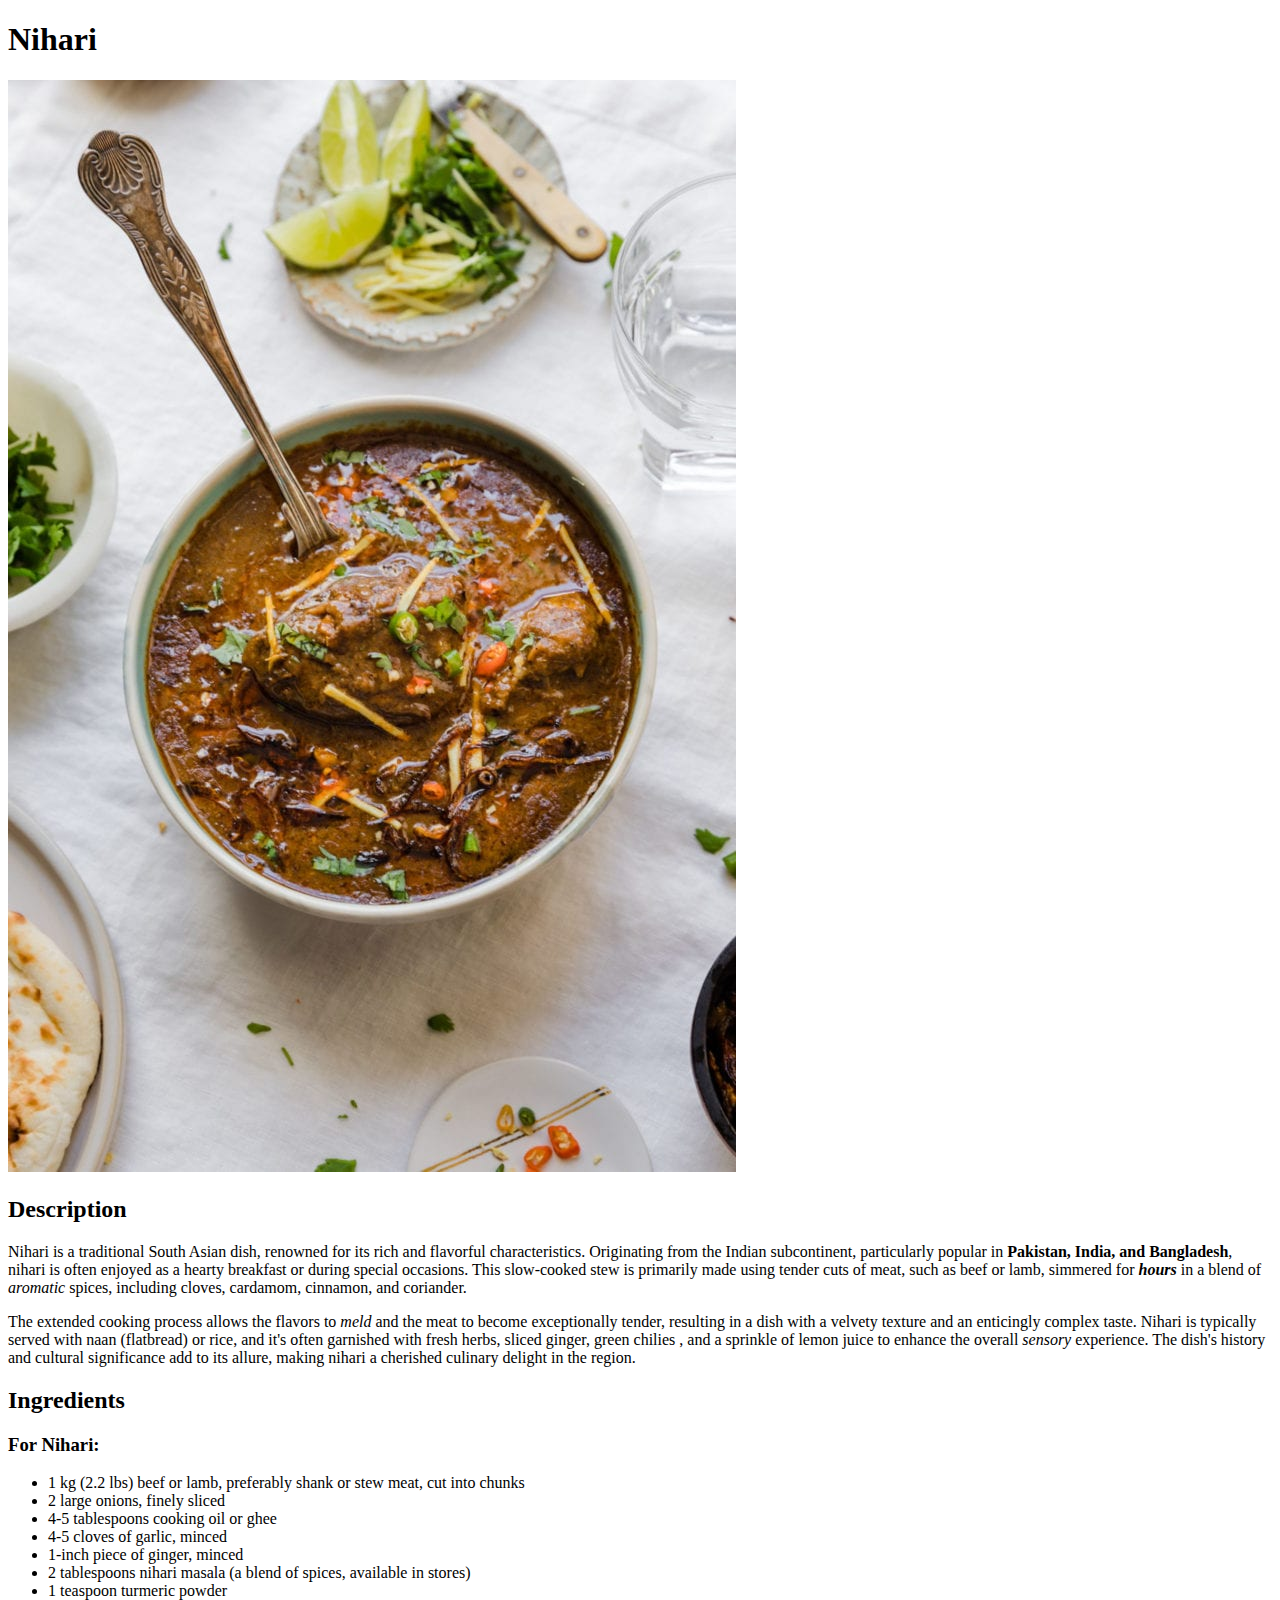
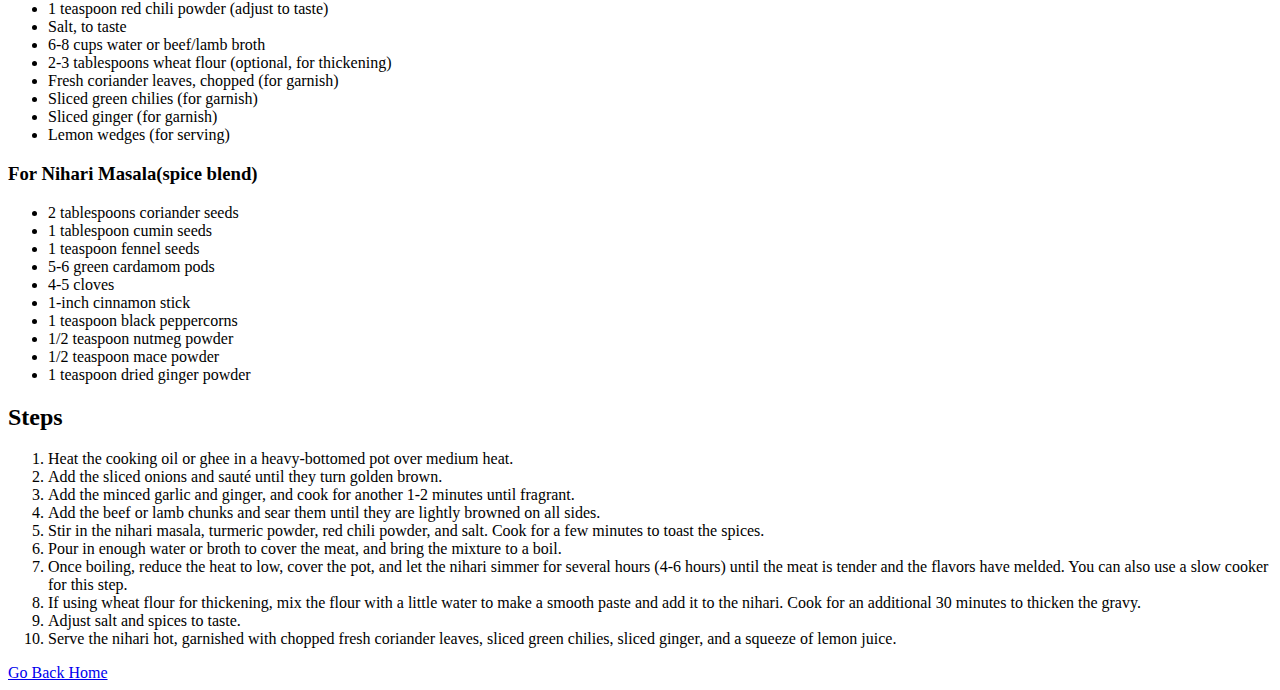
==== recipies/nihari.html @ 23a19e6e "Initial" ====
<!DOCTYPE html>
<html lang="en">
<head>
    <meta charset="UTF-8">
    <meta name="viewport" content="width=device-width, initial-scale=1.0">
    <title>Nihari</title>
</head>
<body>
    <h1>Nihari</h1>
    <img src="../images/Easy-Nihari-Pakistani-Beef-Stew-3-728x1092.jpg" alt="Nihari">
    <h2>Description</h2>
    <p>Nihari is a traditional South Asian dish, 
        renowned for its rich and flavorful characteristics. 
        Originating from the Indian subcontinent, 
        particularly popular in <strong>Pakistan, India, and Bangladesh</strong>,
         nihari is often enjoyed as a hearty breakfast or during 
         special occasions. This slow-cooked stew is primarily made 
         using tender cuts of meat, such as beef or lamb, simmered for
          <strong><em>hours</em></strong> in a blend of <em>aromatic</em> spices, including cloves, 
          cardamom, cinnamon, and coriander.</p>
          
          
          <p>The extended cooking 
          process allows the flavors to <em>meld</em> and the meat to become
           exceptionally tender, resulting in a dish with a velvety 
           texture and an enticingly complex taste. Nihari is typically
            served with naan (flatbread) or rice, and it's often 
            garnished with fresh herbs, sliced ginger, green chilies
            , and a sprinkle of lemon juice to enhance the overall 
            <em>sensory</em> experience. The dish's history and cultural 
            significance add to its allure, making nihari a cherished
             culinary delight in the region.</p>

    <h2>Ingredients</h2>
    
    <h3>For Nihari:</h3>
    <ul>
        <li>1 kg (2.2 lbs) beef or lamb, preferably shank or stew meat, cut into chunks</li>
        <li>2 large onions, finely sliced</li>
        <li>4-5 tablespoons cooking oil or ghee</li>
        <li>4-5 cloves of garlic, minced</li>
        <li>1-inch piece of ginger, minced</li>
        <li>2 tablespoons nihari masala (a blend of spices, available in stores)</li>
        <li>1 teaspoon turmeric powder</li>
        <li>1 teaspoon red chili powder (adjust to taste)</li>
        <li>Salt, to taste</li>
        <li>6-8 cups water or beef/lamb broth</li>
        <li>2-3 tablespoons wheat flour (optional, for thickening)</li>
        <li>Fresh coriander leaves, chopped (for garnish)</li>
        <li>Sliced green chilies (for garnish)</li>
        <li>Sliced ginger (for garnish)</li>
        <li>Lemon wedges (for serving)</li>
    </ul>
    <h3>For Nihari Masala(spice blend)</h3>
    <ul>
        <li>2 tablespoons coriander seeds</li>
        <li>1 tablespoon cumin seeds</li>
        <li>1 teaspoon fennel seeds</li>
        <li>5-6 green cardamom pods</li>
        <li>4-5 cloves</li>
        <li>1-inch cinnamon stick</li>
        <li>1 teaspoon black peppercorns</li>
        <li>1/2 teaspoon nutmeg powder</li>
        <li>1/2 teaspoon mace powder</li>
        <li>1 teaspoon dried ginger powder</li>
    </ul>
    <h2>Steps</h2>
    <ol>
        <li>Heat the cooking oil or ghee in a heavy-bottomed pot over medium heat.</li>
        <li>Add the sliced onions and sauté until they turn golden brown.</li>
        <li>Add the minced garlic and ginger, and cook for another 1-2 minutes until fragrant.</li>
        <li>Add the beef or lamb chunks and sear them until they are lightly browned on all sides.</li>
        <li>Stir in the nihari masala, turmeric powder, red chili powder, and salt. Cook for a few minutes to toast the spices.</li>
        <li>Pour in enough water or broth to cover the meat, and bring the mixture to a boil.</li>
        <li>Once boiling, reduce the heat to low, cover the pot, and let the nihari simmer for several hours (4-6 hours) until the meat is tender and the flavors have melded. You can also use a slow cooker for this step.</li>
        <li>If using wheat flour for thickening, mix the flour with a little water to make a smooth paste and add it to the nihari. Cook for an additional 30 minutes to thicken the gravy.</li>
        <li>Adjust salt and spices to taste.</li>
        <li>Serve the nihari hot, garnished with chopped fresh coriander leaves, sliced green chilies, sliced ginger, and a squeeze of lemon juice.</li>
    </ol>
    <a href="/index.html">Go Back Home</a>
        </body>
</html>
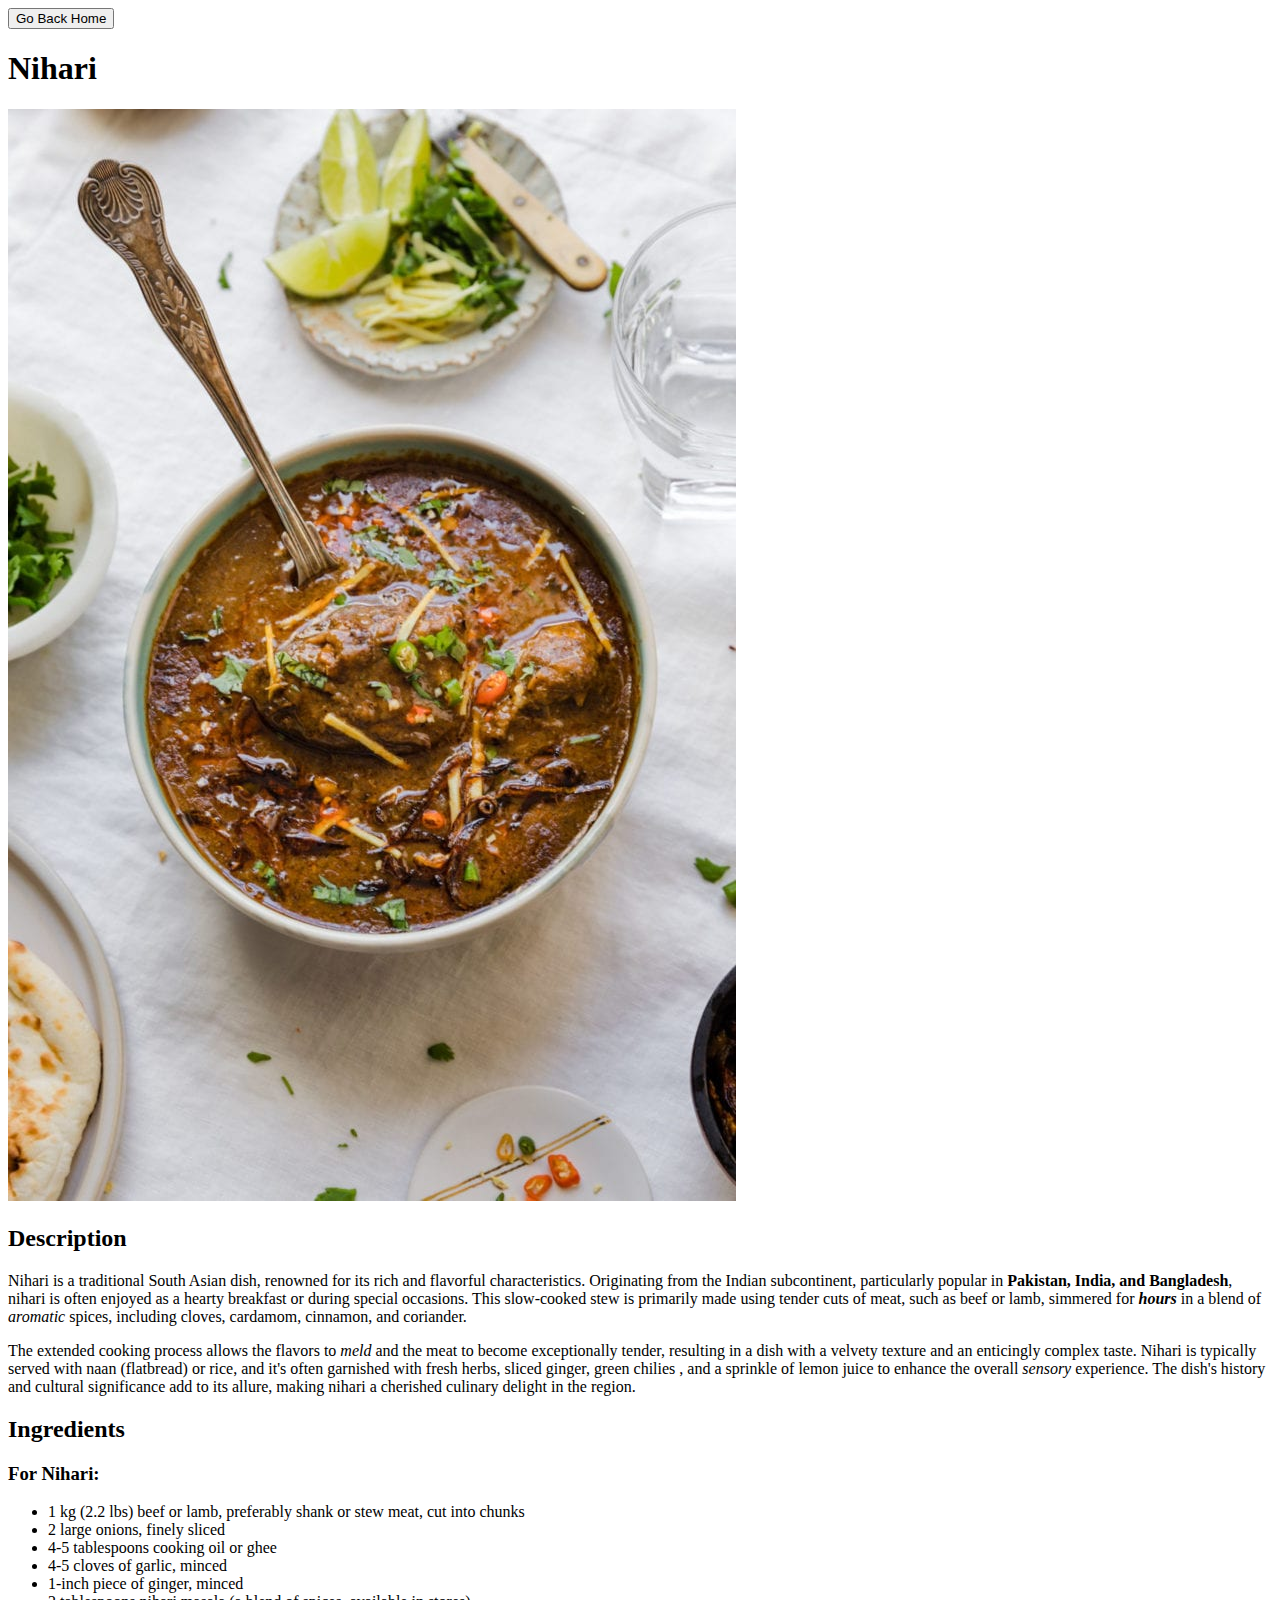
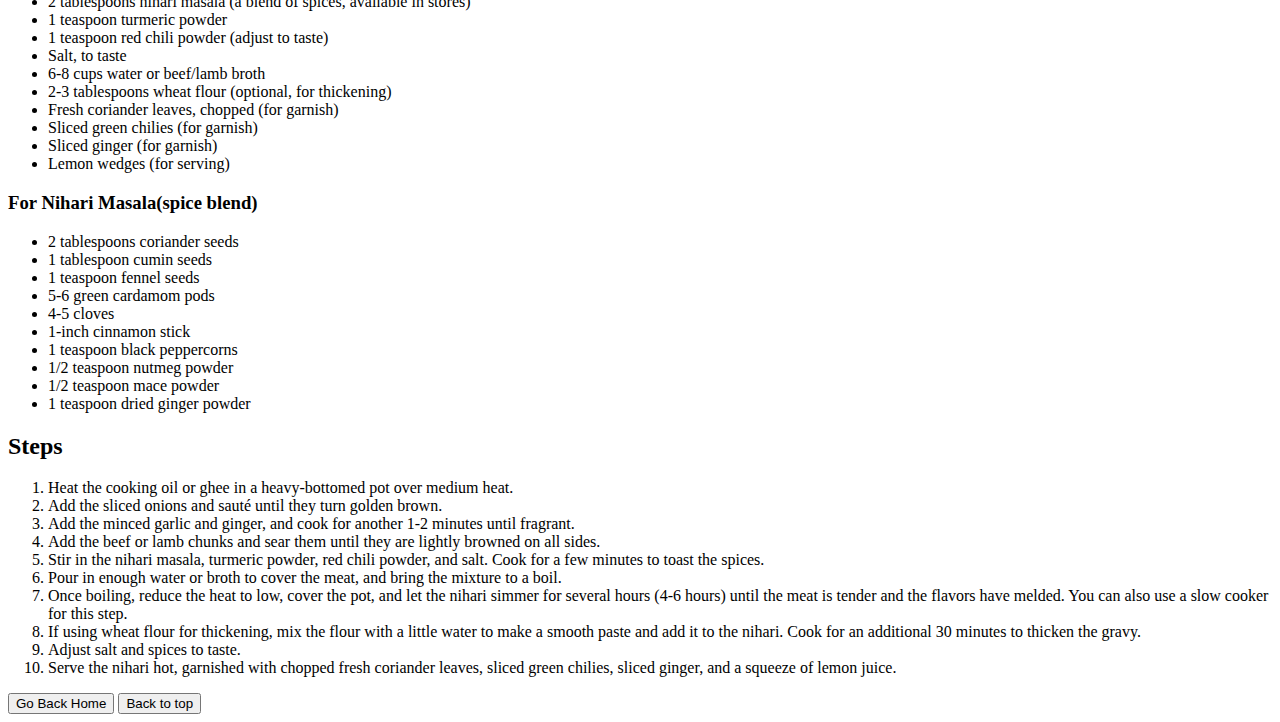
==== commit 93927851: "Fixed CSS so it works + footer" ====
--- a/recipies/nihari.html
+++ b/recipies/nihari.html
@@ -6,6 +6,7 @@
     <title>Nihari</title>
 </head>
 <body>
+    <a href="../index.html"><button>Go Back Home</button></a> 
     <h1>Nihari</h1>
     <img src="../images/Easy-Nihari-Pakistani-Beef-Stew-3-728x1092.jpg" alt="Nihari">
     <h2>Description</h2>
@@ -77,6 +78,7 @@
         <li>Adjust salt and spices to taste.</li>
         <li>Serve the nihari hot, garnished with chopped fresh coriander leaves, sliced green chilies, sliced ginger, and a squeeze of lemon juice.</li>
     </ol>
-    <a href="/index.html">Go Back Home</a>
+    <a href="../index.html"><button>Go Back Home</button></a>
+    <a href="#top"><button>Back to top</button></a>
         </body>
 </html>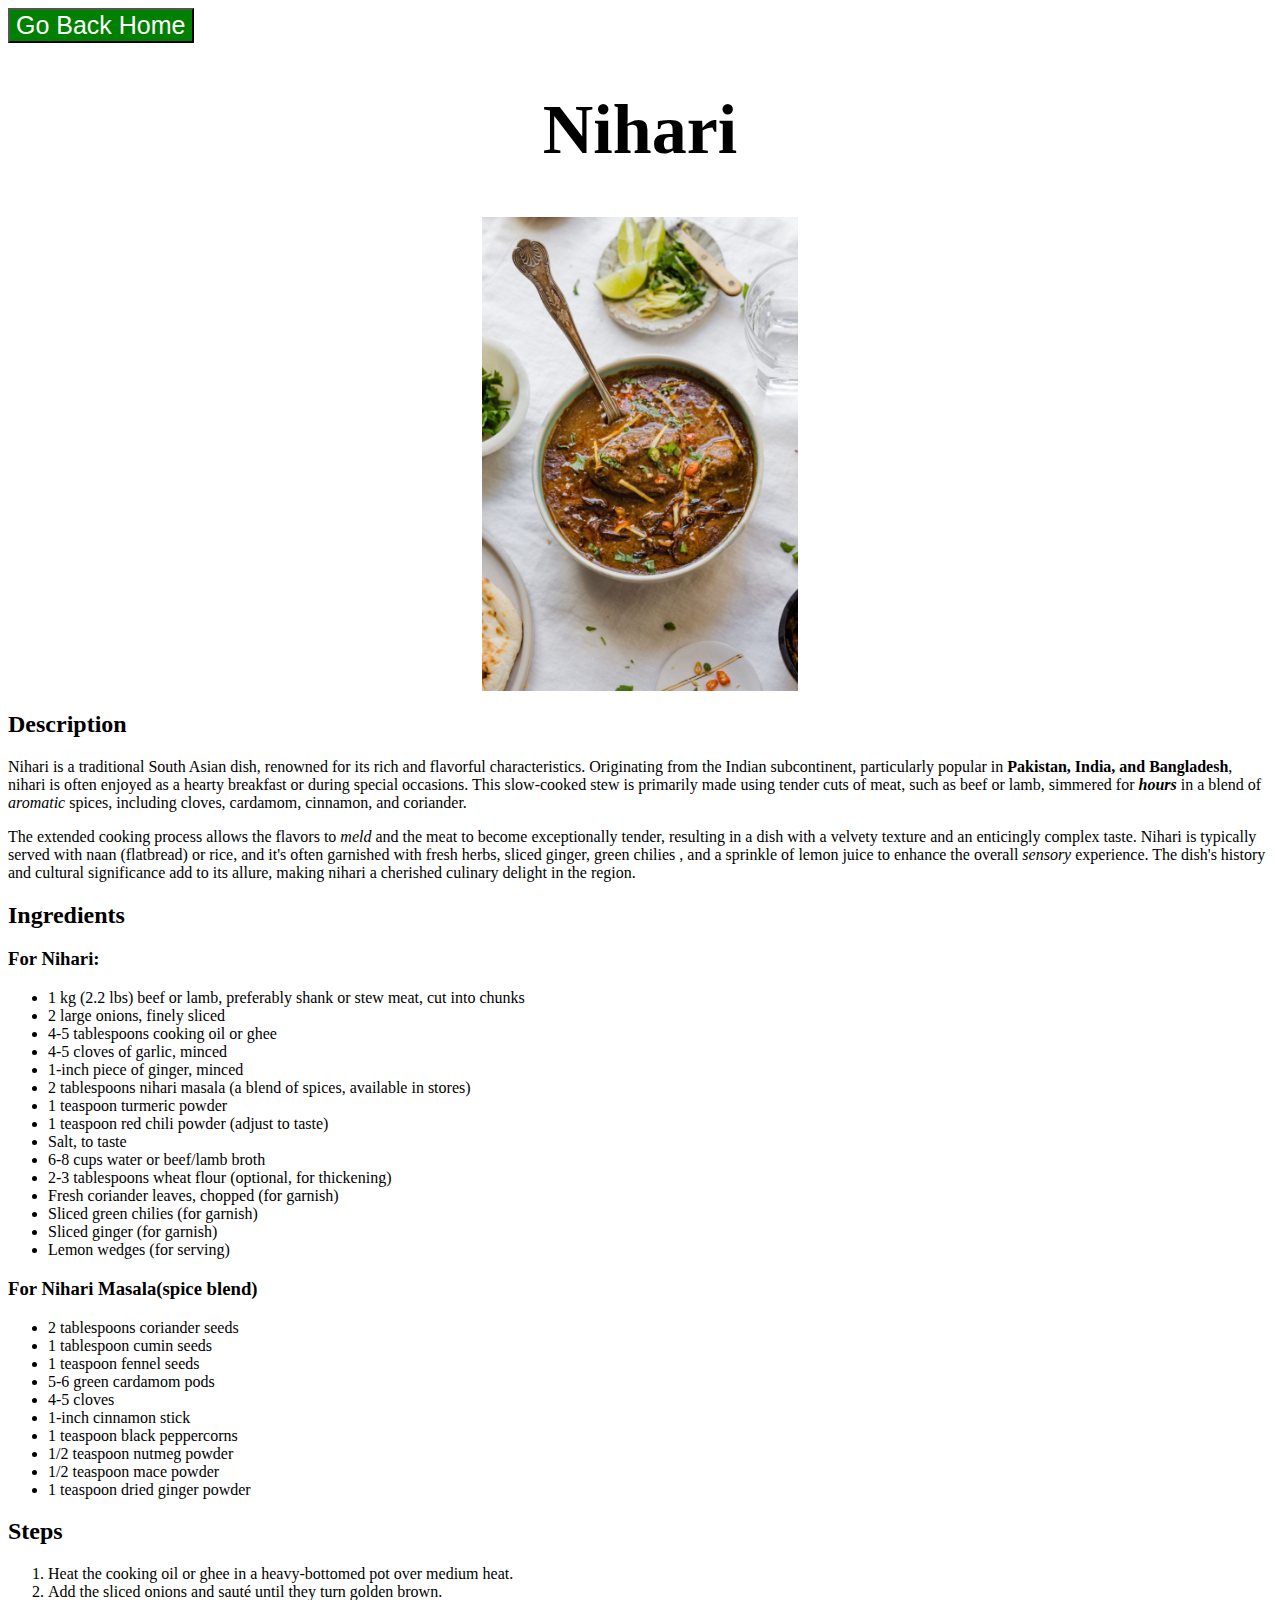
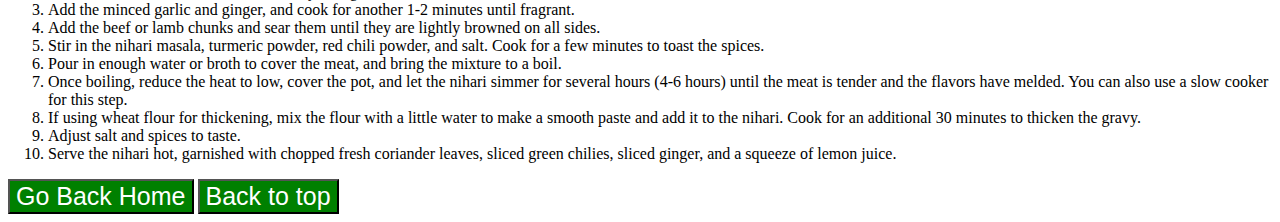
==== commit 91b66200: "Made Buttons in nihari.html reactive to hovering." ====
--- a/recipies/nihari.html
+++ b/recipies/nihari.html
@@ -4,10 +4,11 @@
     <meta charset="UTF-8">
     <meta name="viewport" content="width=device-width, initial-scale=1.0">
     <title>Nihari</title>
+    <link rel="stylesheet" href="../styles/nihari.css">
 </head>
 <body>
-    <a href="../index.html"><button>Go Back Home</button></a> 
-    <h1>Nihari</h1>
+    <a href="../index.html"><button class="home"><span>Go Back Home</span></button></a> 
+    <h1 id="title">Nihari</h1>
     <img src="../images/Easy-Nihari-Pakistani-Beef-Stew-3-728x1092.jpg" alt="Nihari">
     <h2>Description</h2>
     <p>Nihari is a traditional South Asian dish, 
@@ -78,7 +79,7 @@
         <li>Adjust salt and spices to taste.</li>
         <li>Serve the nihari hot, garnished with chopped fresh coriander leaves, sliced green chilies, sliced ginger, and a squeeze of lemon juice.</li>
     </ol>
-    <a href="../index.html"><button>Go Back Home</button></a>
-    <a href="#top"><button>Back to top</button></a>
+    <a href="../index.html"><button class="home"><span>Go Back Home</span></button></a>
+    <a href="#top"><button class="top"><span>Back to top</span></button></a>
         </body>
 </html>--- a/styles/nihari.css
+++ b/styles/nihari.css
@@ -0,0 +1,42 @@
+img{
+    display: block;
+  margin-left: auto;
+  margin-right: auto;
+  width: 25%;
+}
+h1{
+    text-align: center;
+}
+.home a,button{
+    text-align: left;
+    background-color: green;
+    color: white;
+    font-size: 25px;
+    }
+
+    button:hover span{
+      display: none;
+    
+    }
+     button:hover::before{
+      content:"<Go Back Home";
+    }
+
+    .top:hover span{
+      display: none;
+    
+    }
+     .top:hover::before{
+      content:"^Back to top^";
+    }
+  button:hover{
+    
+    background-color: rgb(0, 185, 0);
+  }
+
+#title{
+    font-size: 70px;
+ }
+
+
+
